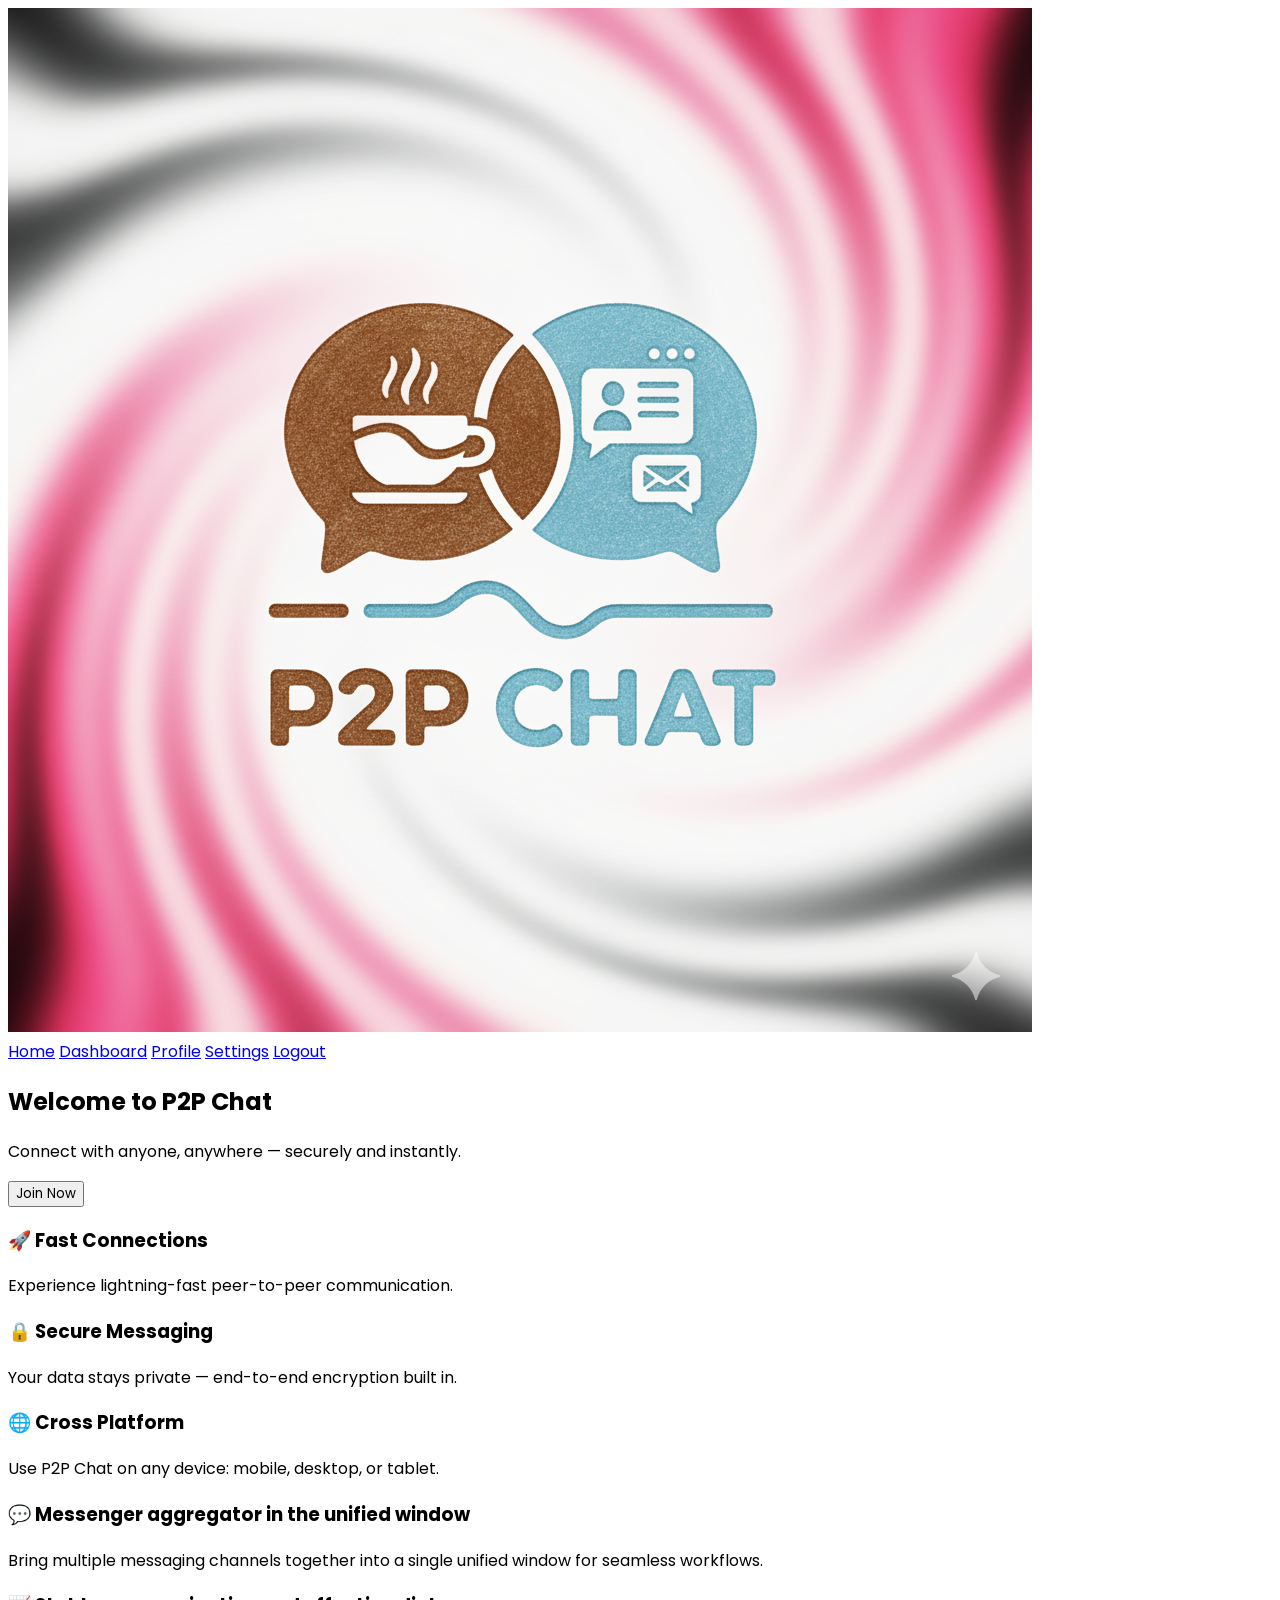
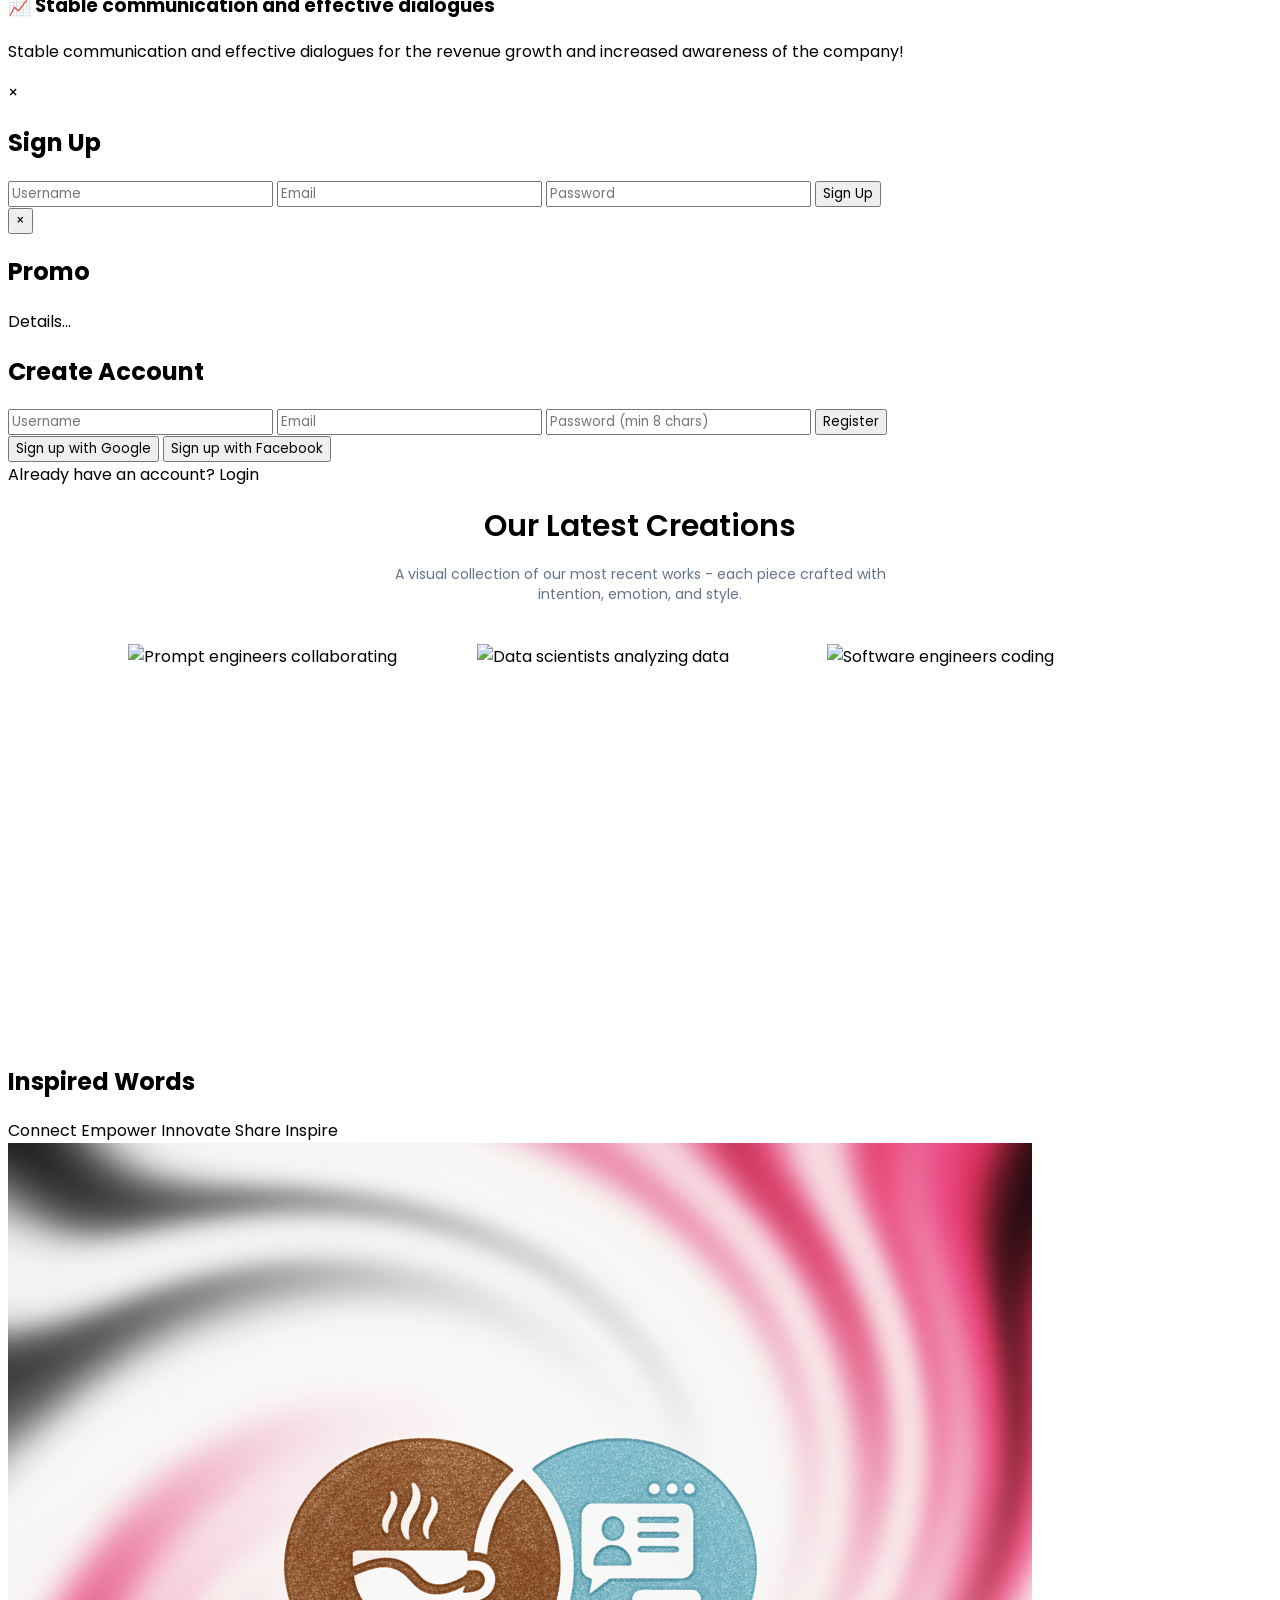
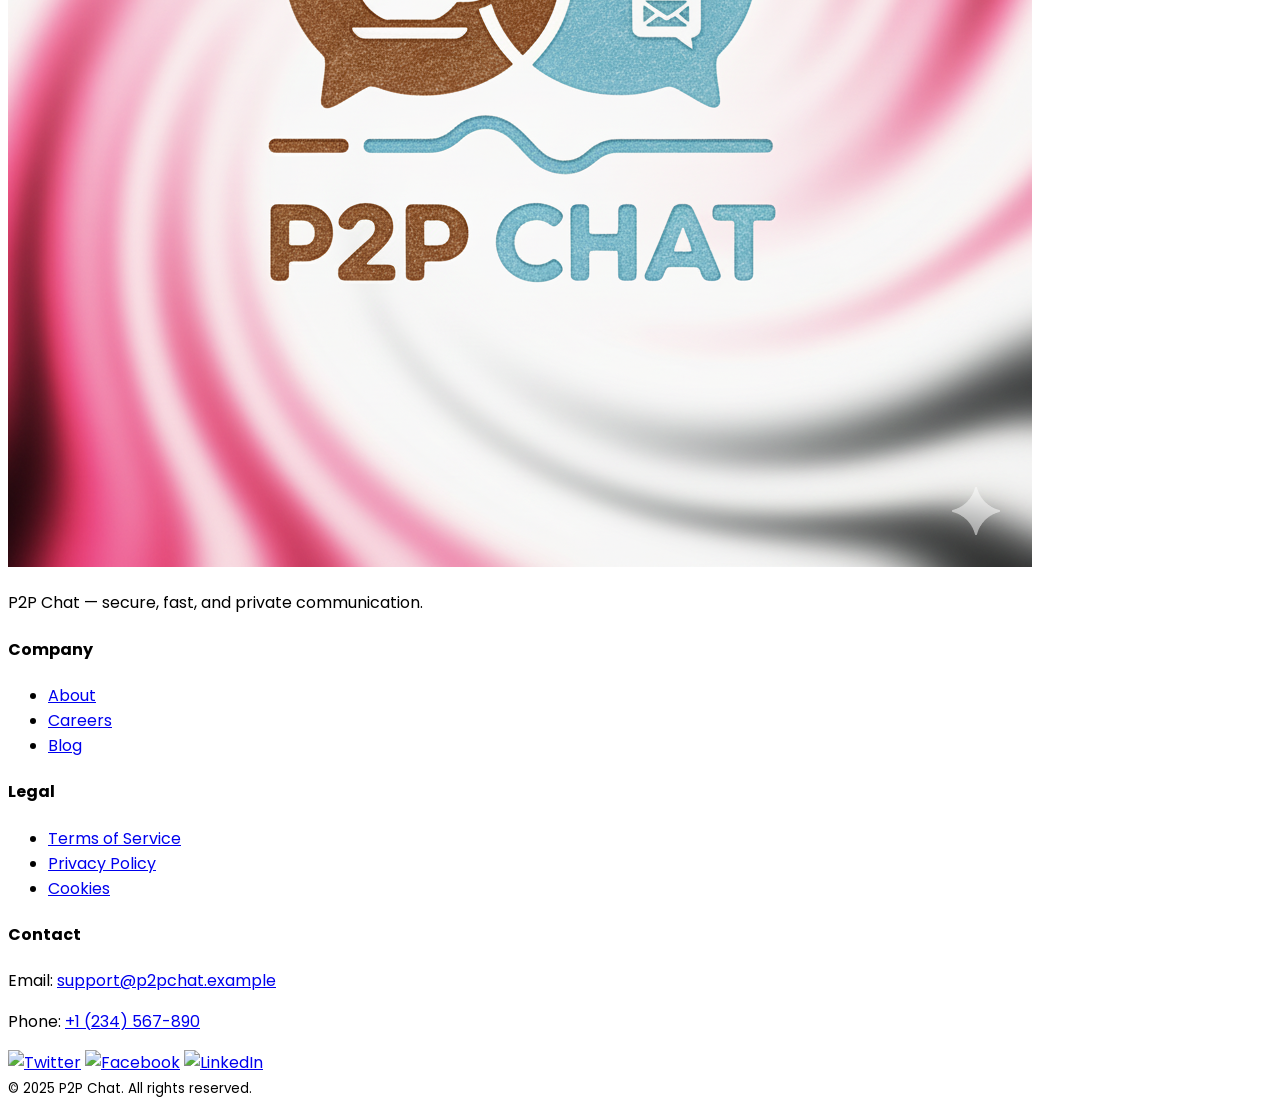
==== index.html @ 2a8cde81 "Add files via upload this is my goal" ====
<!DOCTYPE html>
<html lang="en">
<head>
  <meta charset="UTF-8">
  <meta name="viewport" content="width=device-width, initial-scale=1.0">
  <title>P2P Chat - Secure Communication</title>
  <link rel="stylesheet" href="sign.css">
  <style>
    @import url('https://fonts.googleapis.com/css2?family=Poppins:ital,wght@0,100;0,200;0,300;0,400;0,500;0,600;0,700;0,800;0,900;1,100;1,200;1,300;1,400;1,500;1,600;1,700;1,800;1,900&display=swap');

    * {
        font-family: 'Poppins', sans-serif;
    }
    
    /* Utility classes for the gallery */
    .text-3xl { font-size: 1.875rem; line-height: 2.25rem; }
    .font-semibold { font-weight: 600; }
    .text-center { text-align: center; }
    .mx-auto { margin-left: auto; margin-right: auto; }
    .text-sm { font-size: 0.875rem; line-height: 1.25rem; }
    .text-slate-500 { color: rgb(100 116 139); }
    .mt-2 { margin-top: 0.5rem; }
    .max-w-lg { max-width: 32rem; }
    .flex { display: flex; }
    .items-center { align-items: center; }
    .gap-6 { gap: 1.5rem; }
    .h-\[400px\] { height: 400px; }
    .w-full { width: 100%; }
    .max-w-5xl { max-width: 64rem; }
    .mt-10 { margin-top: 2.5rem; }
    .relative { position: relative; }
    .group { position: relative; }
    .flex-grow { flex-grow: 1; }
    .transition-all { transition-property: all; transition-timing-function: cubic-bezier(0.4, 0, 0.2, 1); transition-duration: 150ms; }
    .w-56 { width: 14rem; }
    .duration-500 { transition-duration: 500ms; }
    .hover\:w-full:hover { width: 100%; }
    .h-full { height: 100%; }
    .object-cover { object-fit: cover; }
    .object-center { object-position: center; }
    .object-right { object-position: right; }
    .absolute { position: absolute; }
    .inset-0 { top: 0; right: 0; bottom: 0; left: 0; }
    .flex-col { flex-direction: column; }
    .justify-end { justify-content: flex-end; }
    .p-10 { padding: 2.5rem; }
    .text-white { color: rgb(255 255 255); }
    .bg-black\/50 { background-color: rgb(0 0 0 / 0.5); }
    .opacity-0 { opacity: 0; }
    .group-hover\:opacity-100:group-hover { opacity: 1; }
    .duration-300 { transition-duration: 300ms; }
    
    /* Form styles */
    .hidden { display: none; }
    .success-message { 
      color: green; 
      margin-top: 10px; 
      padding: 10px;
      background: #f0fff0;
      border: 1px solid green;
      border-radius: 4px;
    }
    .error-message { 
      color: red; 
      margin-top: 10px; 
      padding: 10px;
      background: #fff0f0;
      border: 1px solid red;
      border-radius: 4px;


      /* Modal styles */
.modal {
  display: none;
  position: fixed;
  z-index: 1000;
  left: 0;
  top: 0;
  width: 100%;
  height: 100%;
  background-color: rgba(0,0,0,0.5);
}

.modal-content {
  background-color: #fefefe;
  margin: 10% auto;
  padding: 2rem;
  border-radius: 12px;
  width: 90%;
  max-width: 400px;
  position: relative;
}

.close {
  color: #aaa;
  float: right;
  font-size: 28px;
  font-weight: bold;
  cursor: pointer;
  position: absolute;
  right: 1rem;
  top: 0.5rem;
}

.close:hover {
  color: black;
}

/* Form styles */
.hidden {
  display: none !important;
}

.interactive-btn {
  transition: all 0.3s ease;
  cursor: pointer;
}

.interactive-btn:hover {
  transform: translateY(-2px);
  box-shadow: 0 4px 12px rgba(79, 70, 229, 0.3);
}

.interactive-card {
  transition: all 0.3s ease;
  cursor: pointer;
}

.interactive-card:hover {
  transform: translateY(-4px);
  box-shadow: 0 8px 25px rgba(0,0,0,0.15);
}

.interactive-word {
  transition: all 0.3s ease;
  cursor: pointer;
  display: inline-block;
}
    }
  </style>
</head>
<body class="with-bg">
  <header>
    <div class="top-nav">
      <img src="logo.png" alt="P2P Chat Logo" class="logo">
      <nav>
        <a href="index.html">Home</a>
        <a href="tp.html">Dashboard</a>
        <a href="profile.html">Profile</a>
        <a href="setting.html">Settings</a>
        <a href="#" id="logoutLink">Logout</a>
      </nav>
    </div>
  </header>
  
  <!-- Animated background layers -->
  <div class="bg-visual">
    <div class="blob b1"></div>
    <div class="blob b2"></div>
    <div class="blob b3"></div>
    <div class="blob b4"></div>
    <div class="gradient-overlay"></div>
  </div>

  <section class="hero">
    <h1>Welcome to P2P Chat</h1>
    <p>Connect with anyone, anywhere — securely and instantly.</p>
    <button id="signupHeroBtn" class="interactive-btn">Join Now</button>
  </section>

  <section class="promotions">
    <div class="promo-card interactive-card" data-title="Fast Connections" data-desc="Experience lightning-fast peer-to-peer communication.">
      <h3>🚀 Fast Connections</h3>
      <p>Experience lightning-fast peer-to-peer communication.</p>
    </div>
    <div class="promo-card interactive-card" data-title="Secure Messaging" data-desc="Your data stays private — end-to-end encryption built in.">
      <h3>🔒 Secure Messaging</h3>
      <p>Your data stays private — end-to-end encryption built in.</p>
    </div>
    <div class="promo-card interactive-card" data-title="Cross Platform" data-desc="Use P2P Chat on any device: mobile, desktop, or tablet.">
      <h3>🌐 Cross Platform</h3>
      <p>Use P2P Chat on any device: mobile, desktop, or tablet.</p>
    </div>
    <!-- Added promo a2 and a4 -->
    <div id="a2" class="promo-card interactive-card highlight">
      <h3>💬 Messenger aggregator in the unified window</h3>
      <p>Bring multiple messaging channels together into a single unified window for seamless workflows.</p>
    </div>
    <div id="a4" class="promo-card interactive-card highlight">
      <h3>📈 Stable communication and effective dialogues</h3>
      <p>Stable communication and effective dialogues for the revenue growth and increased awareness of the company!</p>
    </div>
  </section>

  <!-- Signup Modal -->
  <div class="modal" id="signupModal">
    <div class="modal-content interactive-card">
      <span class="close" id="closeModal">&times;</span>
      <h2>Sign Up</h2>
      <form id="signupForm">
        <input type="text" name="username" placeholder="Username" required>
        <input type="email" name="email" placeholder="Email" required>
        <input type="password" name="password" placeholder="Password" minlength="8" required>
        <button type="submit" class="signup-btn interactive-btn">Sign Up</button>
      </form>
      <div id="signupMessage"></div>
    </div>
  </div>

  <!-- Promo detail modal (opens when user clicks a promo card) -->
  <div class="modal" id="promoModal" aria-hidden="true">
    <div class="modal-content interactive-card">
      <button class="close" id="closePromo">&times;</button>
      <h2 id="promoTitle">Promo</h2>
      <p id="promoDesc">Details...</p>
    </div>
  </div>

  <div class="container">
    <!-- Signup Form -->
    <div id="signup-form">
      <h2>Create Account</h2>
      <form id="mainSignupForm">
        <input type="text" id="signup-username" name="username" placeholder="Username" required>
        <input type="email" id="signup-email" name="email" placeholder="Email" required>
        <input type="password" id="signup-password" name="password" placeholder="Password (min 8 chars)" minlength="8" required>
        <button type="submit" id="signup-btn">Register</button>
      </form>
      <div id="mainSignupMessage"></div>
      <div class="social-buttons">
        <button class="google-btn" id="google-signup">Sign up with Google</button>
        <button class="facebook-btn" id="facebook-signup">Sign up with Facebook</button>
      </div>
      <div class="toggle-link" id="show-login-link">Already have an account? Login</div>
    </div>

    <!-- Login Form -->
    <div id="login-form" class="hidden">
      <h2>Login</h2>
      <form id="loginForm">
        <input type="text" id="login-username" name="username" placeholder="Username" required>
        <input type="password" id="login-password" name="password" placeholder="Password" required>
        <button type="submit" id="login-btn">Login</button>
      </form>
      <div id="loginMessage"></div>
      <div class="social-buttons">
        <button class="google-btn" id="google-login">Login with Google</button>
        <button class="facebook-btn" id="facebook-login">Login with Facebook</button>
      </div>
      <div class="toggle-link" id="show-signup-link">New user? Sign Up</div>
    </div>

    <!-- Welcome Page -->
    <div id="welcome-page" class="hidden">
      <h2>Welcome 🎉</h2>
      <p id="welcome-msg"></p>
      <button id="logout-btn">Logout</button>
    </div>
  </div>

  <h1 class="text-3xl font-semibold text-center mx-auto">Our Latest Creations</h1>
  <p class="text-sm text-slate-500 text-center mt-2 max-w-lg mx-auto">A visual collection of our most recent works -
      each piece crafted with intention, emotion, and style.</p>

  <div id="galleryRow" class="flex items-center gap-6 h-[400px] w-full max-w-5xl mt-10 mx-auto">
      <div class="relative group flex-grow transition-all w-56 h-[400px] duration-500 hover:w-full">
          <img class="h-full w-full object-cover object-center"
              src="https://images.unsplash.com/photo-1543269865-0a740d43b90c?q=80&w=800&h=400&auto=format&fit=crop"
              alt="Prompt engineers collaborating">
          <div
              class="absolute inset-0 flex flex-col justify-end p-10 text-white bg-black/50 opacity-0 group-hover:opacity-100 transition-all duration-300">
              <h1 class="text-3xl">Prompt engineers</h1>
              <p class="text-sm">Bridging the gap between human intent and machine understanding through expert prompt design.</p>
          </div>
      </div>
      <div class="relative group flex-grow transition-all w-56 h-[400px] duration-500 hover:w-full">
          <img class="h-full w-full object-cover object-right"
              src="https://images.unsplash.com/photo-1714976326351-0ecf0244f0fc?q=80&w=800&h=400&auto=format&fit=crop"
              alt="Data scientists analyzing data">
          <div
              class="absolute inset-0 flex flex-col justify-end p-10 text-white bg-black/50 opacity-0 group-hover:opacity-100 transition-all duration-300">
              <h1 class="text-3xl">Data scientists</h1>
              <p class="text-sm">Bridging the gap between human intent and machine understanding through expert prompt design.</p>
          </div>
      </div>
      <div class="relative group flex-grow transition-all w-56 h-[400px] duration-500 hover:w-full">
          <img class="h-full w-full object-cover object-center"
              src="https://images.unsplash.com/photo-1736220690062-79e12ca75262?q=80&w=800&h=400&auto=format&fit=crop"
              alt="Software engineers coding">
          <div
              class="absolute inset-0 flex flex-col justify-end p-10 text-white bg-black/50 opacity-0 group-hover:opacity-100 transition-all duration-300">
              <h1 class="text-3xl">Software engineers</h1>
              <p class="text-sm">Bridging the gap between human intent and machine understanding through expert prompt design.</p>
          </div>
      </div>
  </div>
  
  <section class="inspired">
    <h2>Inspired Words</h2>
    <div class="inspired-words">
        <span class="interactive-word">Connect</span>
        <span class="interactive-word">Empower</span>
        <span class="interactive-word">Innovate</span>
        <span class="interactive-word">Share</span>
        <span class="interactive-word">Inspire</span>
    </div>
  </section>

  <footer class="site-footer">
    <div class="footer-inner">
      <div class="footer-brand">
        <img src="logo.png" alt="P2P Chat" class="footer-logo">
        <p class="brand-desc">P2P Chat — secure, fast, and private communication.</p>
      </div>

      <div class="footer-links">
        <h4>Company</h4>
        <ul>
          <li><a href="#">About</a></li>
          <li><a href="#">Careers</a></li>
          <li><a href="#">Blog</a></li>
        </ul>
      </div>

      <div class="footer-legal">
        <h4>Legal</h4>
        <ul>
          <li><a href="#">Terms of Service</a></li>
          <li><a href="#">Privacy Policy</a></li>
          <li><a href="#">Cookies</a></li>
        </ul>
      </div>

      <div class="footer-contact">
        <h4>Contact</h4>
        <p>Email: <a href="mailto:support@p2pchat.example">support@p2pchat.example</a></p>
        <p>Phone: <a href="tel:+1234567890">+1 (234) 567-890</a></p>
        <div class="social-icons">
          <a href="#" aria-label="Twitter"><img src="twitter-icon.png" alt="Twitter" class="social-icon"></a>
          <a href="#" aria-label="Facebook"><img src="facebook-icon.png" alt="Facebook" class="social-icon"></a>
          <a href="#" aria-label="LinkedIn"><img src="linkedin-icon.png" alt="LinkedIn" class="social-icon"></a>
        </div>
      </div>
    </div>

    <div class="footer-bottom">
      <small>&copy; 2025 P2P Chat. All rights reserved.</small>
    </div>
  </footer>
<script>
// API configuration
const API_BASE = 'http://localhost:5000/api';

// DOM Elements
const signupForm = document.getElementById('signupForm');
const mainSignupForm = document.getElementById('mainSignupForm');
const loginForm = document.getElementById('loginForm');
const signupModal = document.getElementById('signupModal');
const closeModal = document.getElementById('closeModal');
const signupHeroBtn = document.getElementById('signupHeroBtn');
const showLoginLink = document.getElementById('show-login-link');
const showSignupLink = document.getElementById('show-signup-link');
const signupFormDiv = document.getElementById('signup-form');
const loginFormDiv = document.getElementById('login-form');
const welcomePage = document.getElementById('welcome-page');
const logoutBtn = document.getElementById('logout-btn');
const logoutLink = document.getElementById('logoutLink');

// Modal functionality
signupHeroBtn.addEventListener('click', () => {
    signupModal.style.display = 'block';
});

closeModal.addEventListener('click', () => {
    signupModal.style.display = 'none';
});

window.addEventListener('click', (e) => {
    if (e.target === signupModal) {
        signupModal.style.display = 'none';
    }
});

// Form toggle functionality
showLoginLink.addEventListener('click', (e) => {
    e.preventDefault();
    signupFormDiv.classList.add('hidden');
    loginFormDiv.classList.remove('hidden');
});

showSignupLink.addEventListener('click', (e) => {
    e.preventDefault();
    loginFormDiv.classList.add('hidden');
    signupFormDiv.classList.remove('hidden');
});

// Signup functionality
async function handleSignup(formData, messageElement) {
    try {
        const response = await fetch(`${API_BASE}/signup`, {
            method: 'POST',
            headers: {
                'Content-Type': 'application/json',
            },
            body: JSON.stringify(formData)
        });

        const data = await response.json();

        if (data.success) {
            showMessage(messageElement, data.message, 'success');
            setTimeout(() => {
                signupFormDiv.classList.add('hidden');
                loginFormDiv.classList.remove('hidden');
                signupModal.style.display = 'none';
            }, 2000);
        } else {
            showMessage(messageElement, data.message, 'error');
        }
    } catch (error) {
        showMessage(messageElement, 'Network error. Please try again.', 'error');
    }
}

// Login functionality
async function handleLogin(formData) {
    try {
        const response = await fetch(`${API_BASE}/login`, {
            method: 'POST',
            headers: {
                'Content-Type': 'application/json',
            },
            body: JSON.stringify(formData)
        });

        const data = await response.json();
        const messageElement = document.getElementById('loginMessage');

        if (data.success) {
            showMessage(messageElement, data.message, 'success');

            // Store COMPLETE user data for stp.html
            const userData = {
                id: data.user.id,
                username: data.user.username,
                email: data.user.email,
                user_id: data.user.id, // For compatibility with stp.html
                profile_data: data.user.profile_data || {
                    avatar: `https://i.pravatar.cc/150?u=${data.user.username}`
                }
            };

            localStorage.setItem('currentUser', JSON.stringify(userData));
            localStorage.setItem('isLoggedIn', 'true');
            localStorage.setItem('loginTime', new Date().toISOString());

            console.log('✅ Login successful, user data stored:', userData);

            // Redirect to tp.html (chat interface)
            setTimeout(() => {
                window.location.href = 'tp.html';
            }, 1000);

        } else {
            showMessage(messageElement, data.message, 'error');
        }
    } catch (error) {
        const messageElement = document.getElementById('loginMessage');
        showMessage(messageElement, 'Network error. Please try again.', 'error');
    }
}

// Utility function to show messages
function showMessage(element, message, type) {
    element.innerHTML = `<div class="${type}-message">${message}</div>`;
    setTimeout(() => {
        element.innerHTML = '';
    }, 5000);
}

// Event listeners for forms
if (signupForm) {
    signupForm.addEventListener('submit', (e) => {
        e.preventDefault();
        const formData = {
            username: signupForm.username.value,
            email: signupForm.email.value,
            password: signupForm.password.value
        };
        handleSignup(formData, document.getElementById('signupMessage'));
    });
}

if (mainSignupForm) {
    mainSignupForm.addEventListener('submit', (e) => {
        e.preventDefault();
        const formData = {
            username: document.getElementById('signup-username').value,
            email: document.getElementById('signup-email').value,
            password: document.getElementById('signup-password').value
        };
        handleSignup(formData, document.getElementById('mainSignupMessage'));
    });
}

if (loginForm) {
    loginForm.addEventListener('submit', (e) => {
        e.preventDefault();
        const formData = {
            username: document.getElementById('login-username').value,
            password: document.getElementById('login-password').value
        };
        handleLogin(formData);
    });
}

// Logout functionality
function handleLogout() {
    localStorage.removeItem('currentUser');
    window.location.href = 'index.html';
}

if (logoutBtn) {
    logoutBtn.addEventListener('click', handleLogout);
}

if (logoutLink) {
    logoutLink.addEventListener('click', (e) => {
        e.preventDefault();
        handleLogout();
    });
}

// Check if user is already logged in
function checkAuthStatus() {
    const currentUser = localStorage.getItem('currentUser');
    if (currentUser && welcomePage) {
        const user = JSON.parse(currentUser);
        document.getElementById('welcome-msg').textContent = `Welcome back, ${user.username}!`;
        signupFormDiv.classList.add('hidden');
        loginFormDiv.classList.add('hidden');
        welcomePage.classList.remove('hidden');
    }
}

// Initialize auth check
checkAuthStatus();

// Promo card interactions
const promoCards = document.querySelectorAll('.interactive-card');
const promoModal = document.getElementById('promoModal');
const closePromo = document.getElementById('closePromo');
const promoTitle = document.getElementById('promoTitle');
const promoDesc = document.getElementById('promoDesc');

promoCards.forEach(card => {
    card.addEventListener('click', () => {
        const title = card.getAttribute('data-title') || card.querySelector('h3').textContent;
        const desc = card.getAttribute('data-desc') || card.querySelector('p').textContent;

        promoTitle.textContent = title;
        promoDesc.textContent = desc;
        promoModal.style.display = 'block';
    });
});

closePromo.addEventListener('click', () => {
    promoModal.style.display = 'none';
});

window.addEventListener('click', (e) => {
    if (e.target === promoModal) {
        promoModal.style.display = 'none';
    }
});

// Interactive words animation
const interactiveWords = document.querySelectorAll('.interactive-word');
interactiveWords.forEach(word => {
    word.addEventListener('mouseover', () => {
        word.style.transform = 'scale(1.2) translateY(-5px)';
        word.style.color = '#4F46E5';
    });

    word.addEventListener('mouseout', () => {
        word.style.transform = 'scale(1) translateY(0)';
        word.style.color = '';
    });
});

// Gallery hover effects
const galleryItems = document.querySelectorAll('#galleryRow > div');
galleryItems.forEach(item => {
    item.addEventListener('mouseenter', () => {
        galleryItems.forEach(other => {
            if (other !== item) {
                other.style.width = '80px';
            }
        });
    });

    item.addEventListener('mouseleave', () => {
        galleryItems.forEach(other => {
            other.style.width = '14rem';
        });
    });
});
</script>
</body>
</html>
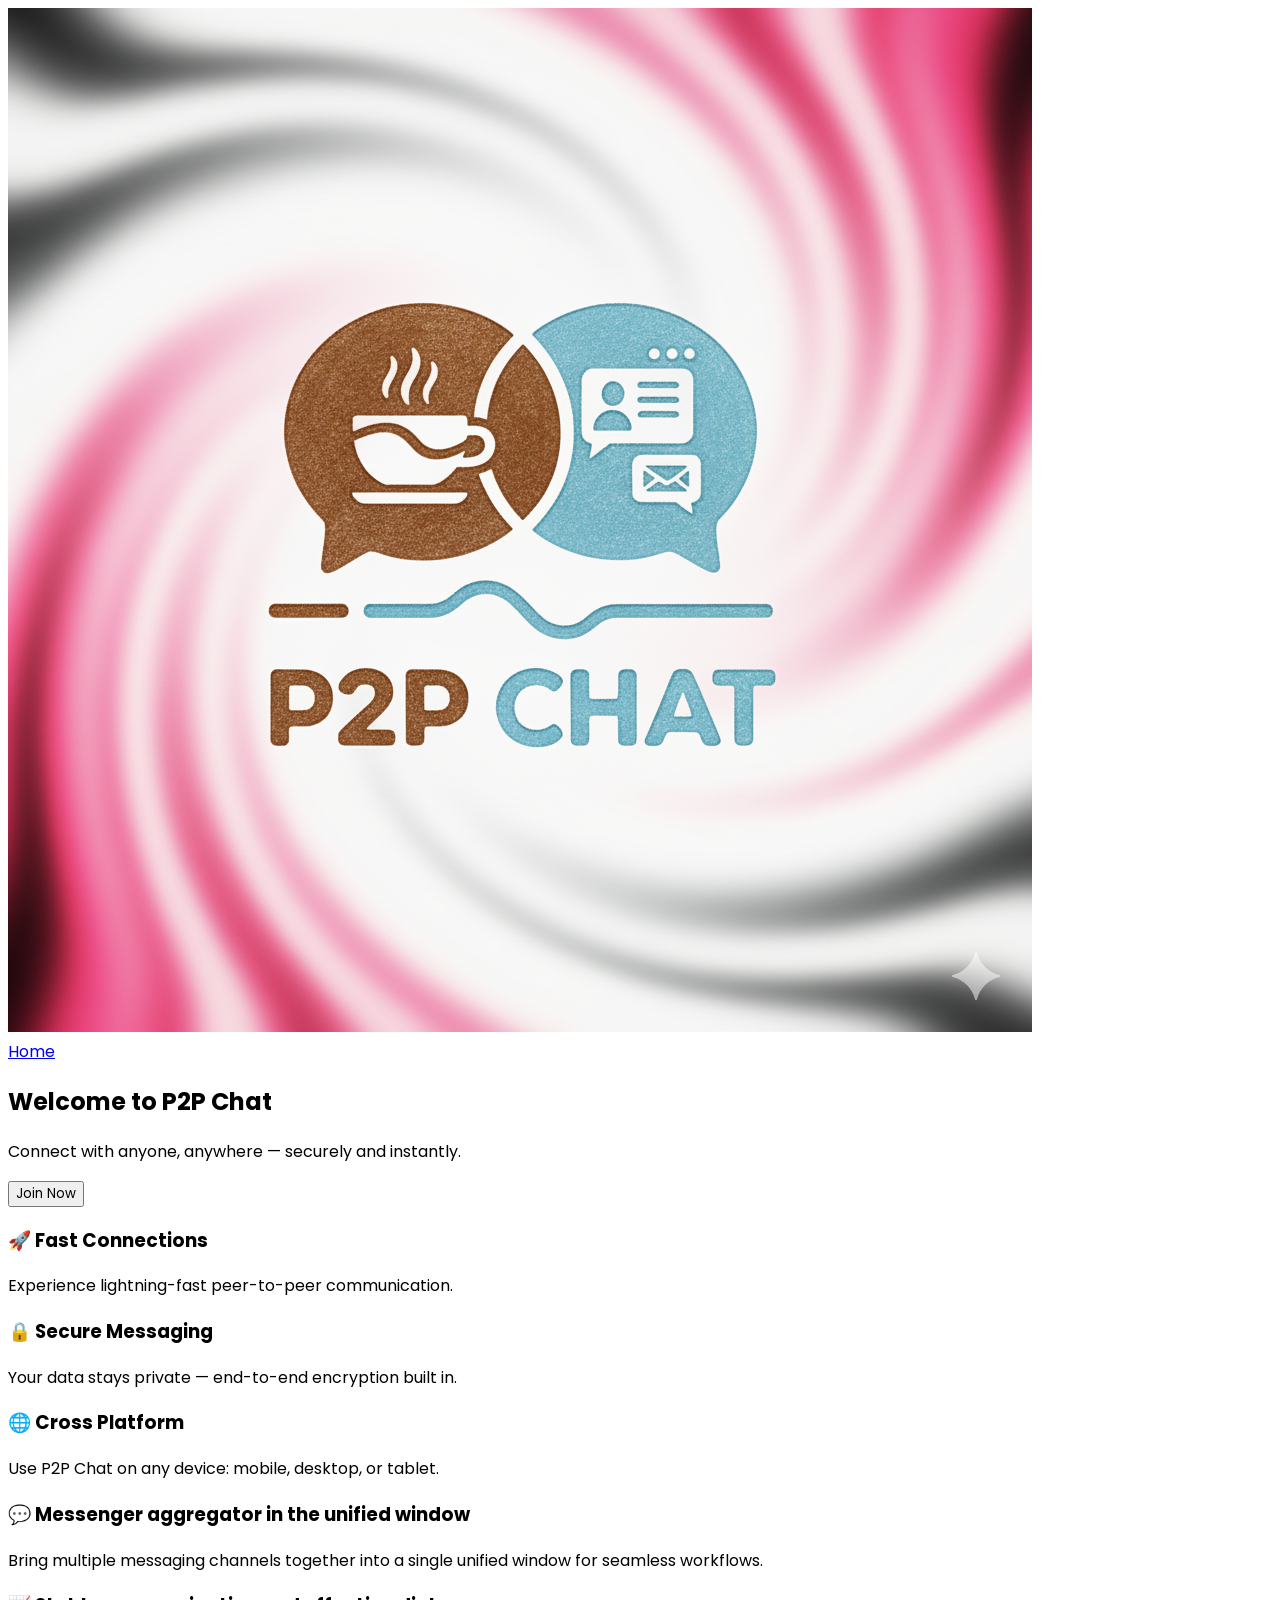
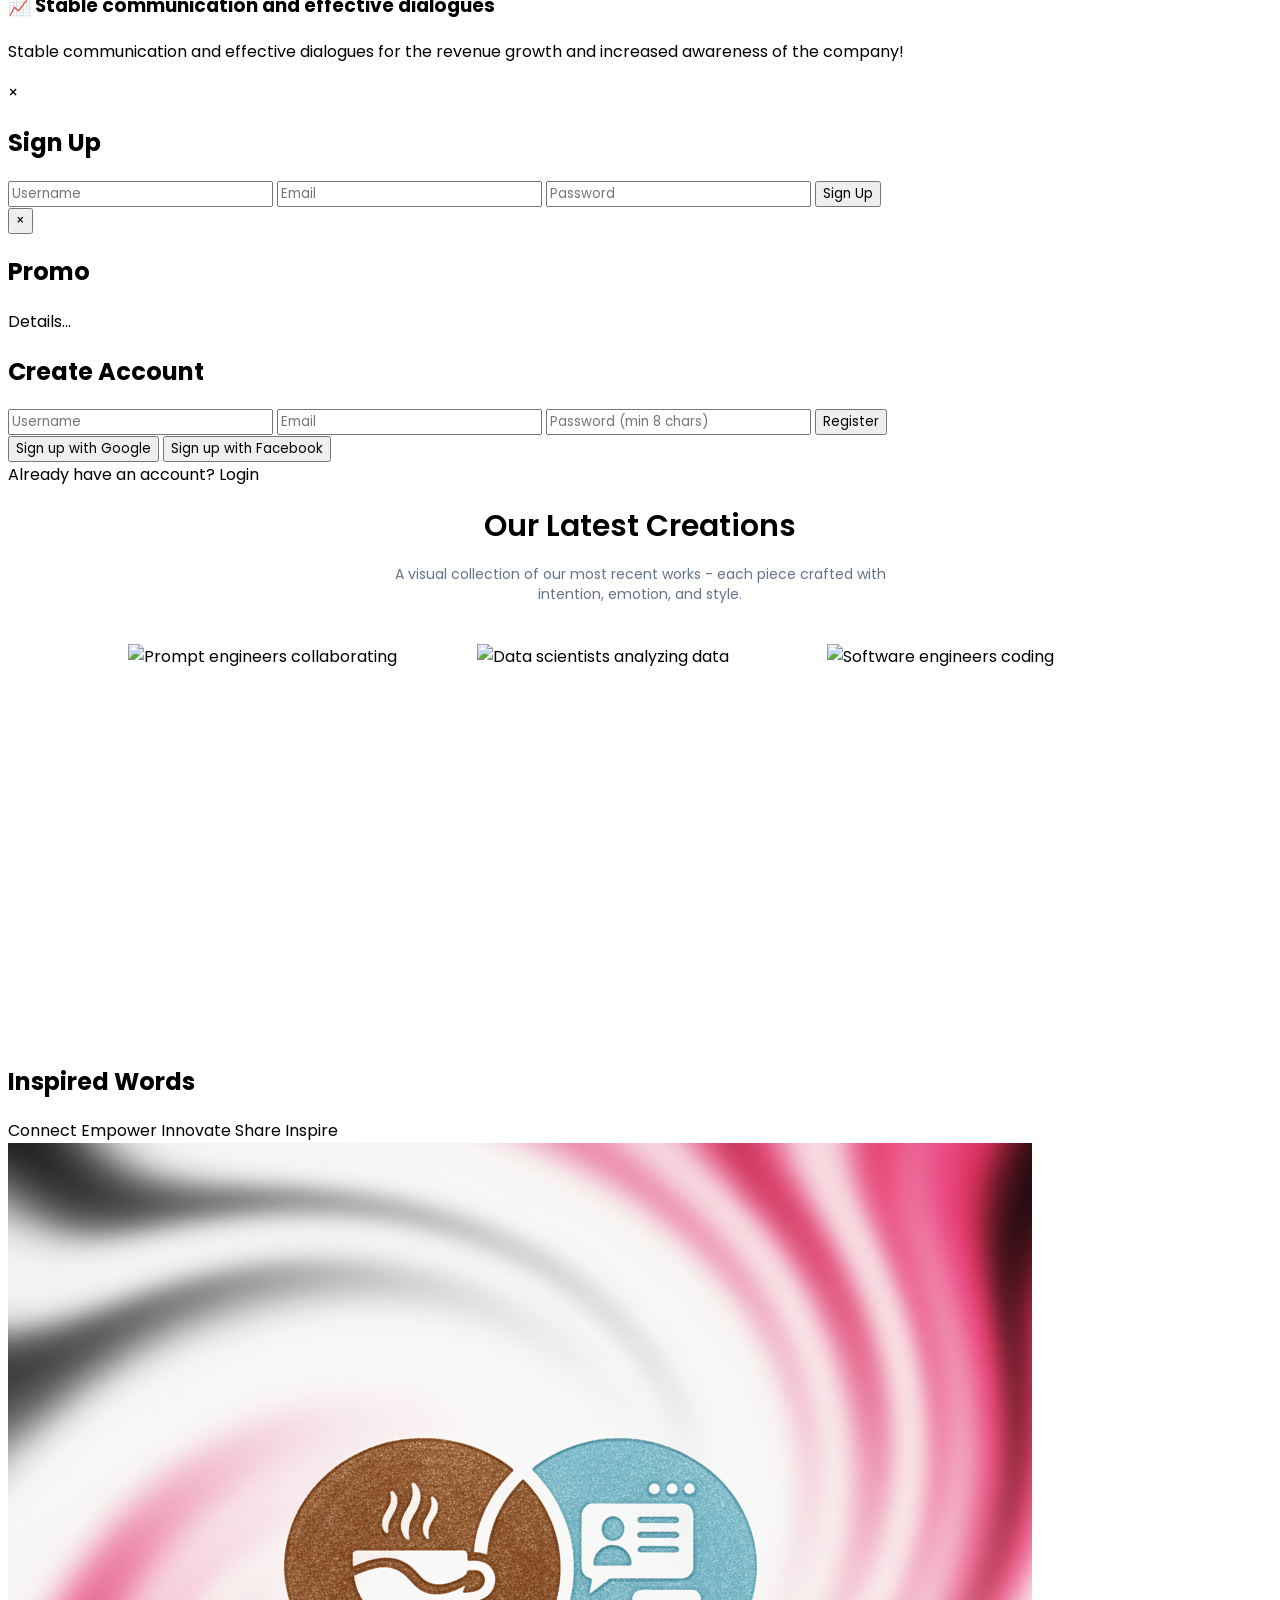
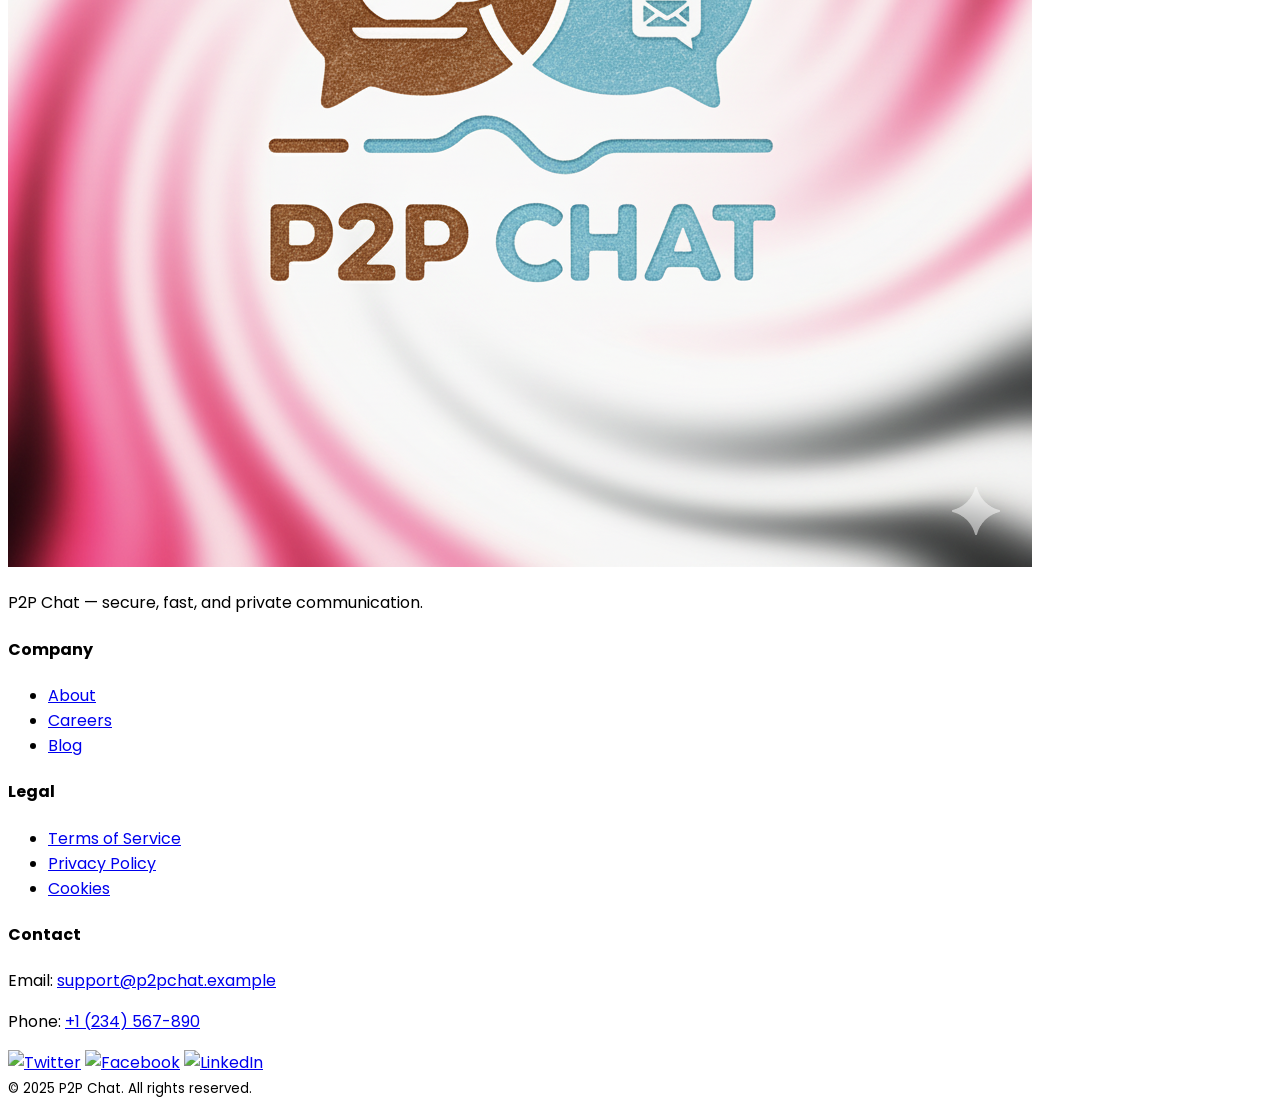
==== commit b286d84c: "Add files via upload this is best but vedio call and audio not acces" ====
--- a/index.html
+++ b/index.html
@@ -11,7 +11,7 @@
     * {
         font-family: 'Poppins', sans-serif;
     }
-    
+
     /* Utility classes for the gallery */
     .text-3xl { font-size: 1.875rem; line-height: 2.25rem; }
     .font-semibold { font-weight: 600; }
@@ -49,20 +49,20 @@
     .opacity-0 { opacity: 0; }
     .group-hover\:opacity-100:group-hover { opacity: 1; }
     .duration-300 { transition-duration: 300ms; }
-    
+
     /* Form styles */
     .hidden { display: none; }
-    .success-message { 
-      color: green; 
-      margin-top: 10px; 
+    .success-message {
+      color: green;
+      margin-top: 10px;
       padding: 10px;
       background: #f0fff0;
       border: 1px solid green;
       border-radius: 4px;
     }
-    .error-message { 
-      color: red; 
-      margin-top: 10px; 
+    .error-message {
+      color: red;
+      margin-top: 10px;
       padding: 10px;
       background: #fff0f0;
       border: 1px solid red;
@@ -137,6 +137,9 @@
   display: inline-block;
 }
     }
+    /* Hide auth-only links until user logs in */
+    .auth-only { display: none; }
+    .auth-visible .auth-only { display: inline-block; }
   </style>
 </head>
 <body class="with-bg">
@@ -145,14 +148,14 @@
       <img src="logo.png" alt="P2P Chat Logo" class="logo">
       <nav>
         <a href="index.html">Home</a>
-        <a href="tp.html">Dashboard</a>
-        <a href="profile.html">Profile</a>
-        <a href="setting.html">Settings</a>
-        <a href="#" id="logoutLink">Logout</a>
+        <a href="tp.html" class="auth-only">Dashboard</a>
+        <a href="profile.html" class="auth-only">Profile</a>
+        <a href="setting.html" class="auth-only">Settings</a>
+        <a href="#" id="logoutLink" class="auth-only">Logout</a>
       </nav>
     </div>
   </header>
-  
+
   <!-- Animated background layers -->
   <div class="bg-visual">
     <div class="blob b1"></div>
@@ -294,7 +297,7 @@
           </div>
       </div>
   </div>
-  
+
   <section class="inspired">
     <h2>Inspired Words</h2>
     <div class="inspired-words">
@@ -349,7 +352,8 @@
   </footer>
 <script>
 // API configuration
-const API_BASE = 'http://localhost:5000/api';
+const API_BASE = 'http://192.168.137.79:5000/api';
+
 
 // DOM Elements
 const signupForm = document.getElementById('signupForm');
@@ -396,30 +400,47 @@
 
 // Signup functionality
 async function handleSignup(formData, messageElement) {
+  try {
+    console.log('🔁 Sending signup request', formData);
+    const response = await fetch(`${API_BASE}/signup`, {
+      method: 'POST',
+      headers: {
+        'Content-Type': 'application/json',
+      },
+      body: JSON.stringify(formData)
+    });
+
+    console.log('📥 Raw response', response);
+
+    let data = null;
     try {
-        const response = await fetch(`${API_BASE}/signup`, {
-            method: 'POST',
-            headers: {
-                'Content-Type': 'application/json',
-            },
-            body: JSON.stringify(formData)
-        });
-
-        const data = await response.json();
-
-        if (data.success) {
-            showMessage(messageElement, data.message, 'success');
-            setTimeout(() => {
-                signupFormDiv.classList.add('hidden');
-                loginFormDiv.classList.remove('hidden');
-                signupModal.style.display = 'none';
-            }, 2000);
-        } else {
-            showMessage(messageElement, data.message, 'error');
-        }
-    } catch (error) {
-        showMessage(messageElement, 'Network error. Please try again.', 'error');
-    }
+      data = await response.json();
+    } catch (jsonErr) {
+      console.error('⚠️ Failed to parse JSON from signup response', jsonErr);
+      showMessage(messageElement, `Server returned invalid response (status ${response.status})`, 'error');
+      return;
+    }
+
+    console.log('📦 Signup response JSON', data);
+
+    // Prefer explicit success flag when available, otherwise treat 2xx as success
+    const ok = (typeof data.success !== 'undefined') ? data.success : response.ok;
+
+    if (ok) {
+      showMessage(messageElement, data.message || 'Registration successful', 'success');
+      setTimeout(() => {
+        signupFormDiv.classList.add('hidden');
+        loginFormDiv.classList.remove('hidden');
+        if (signupModal) signupModal.style.display = 'none';
+      }, 1500);
+    } else {
+      const msg = data && data.message ? data.message : `Signup failed (status ${response.status})`;
+      showMessage(messageElement, msg, 'error');
+    }
+  } catch (error) {
+    console.error('⛔ Network or JS error during signup', error);
+    showMessage(messageElement, 'Network error. Please try again.', 'error');
+  }
 }
 
 // Login functionality
@@ -450,15 +471,19 @@
                 }
             };
 
-            localStorage.setItem('currentUser', JSON.stringify(userData));
-            localStorage.setItem('isLoggedIn', 'true');
-            localStorage.setItem('loginTime', new Date().toISOString());
+            sessionStorage.setItem('currentUser', JSON.stringify(userData));
+            sessionStorage.setItem('isLoggedIn', 'true');
+            sessionStorage.setItem('loginTime', new Date().toISOString());
 
             console.log('✅ Login successful, user data stored:', userData);
+
+            // Update nav so auth-only links become visible immediately
+            const topNav = document.querySelector('.top-nav');
+            if (topNav) topNav.classList.add('auth-visible');
 
             // Redirect to tp.html (chat interface)
             setTimeout(() => {
-                window.location.href = 'tp.html';
+              window.location.href = 'tp.html';
             }, 1000);
 
         } else {
@@ -516,8 +541,25 @@
 
 // Logout functionality
 function handleLogout() {
-    localStorage.removeItem('currentUser');
-    window.location.href = 'index.html';
+  // Clear client-side session
+  sessionStorage.removeItem('currentUser');
+  sessionStorage.removeItem('isLoggedIn');
+  sessionStorage.removeItem('loginTime');
+
+  // Update nav visibility
+  const topNav = document.querySelector('.top-nav');
+  if (topNav) topNav.classList.remove('auth-visible');
+
+  // Attempt to clear server-side session (best-effort)
+  try {
+    fetch('http://10.145.81.112:5000/logout', { method: 'GET', credentials: 'include' });
+
+    //fetch('/logout', { method: 'GET', credentials: 'include' });
+  } catch (e) {
+    // ignore
+  }
+
+  window.location.href = 'index.html';
 }
 
 if (logoutBtn) {
@@ -533,7 +575,7 @@
 
 // Check if user is already logged in
 function checkAuthStatus() {
-    const currentUser = localStorage.getItem('currentUser');
+    const currentUser = sessionStorage.getItem('currentUser');
     if (currentUser && welcomePage) {
         const user = JSON.parse(currentUser);
         document.getElementById('welcome-msg').textContent = `Welcome back, ${user.username}!`;
@@ -541,6 +583,13 @@
         loginFormDiv.classList.add('hidden');
         welcomePage.classList.remove('hidden');
     }
+  // Update nav visibility for authenticated users
+  const topNav = document.querySelector('.top-nav');
+  if (sessionStorage.getItem('isLoggedIn') === 'true') {
+    if (topNav) topNav.classList.add('auth-visible');
+  } else {
+    if (topNav) topNav.classList.remove('auth-visible');
+  }
 }
 
 // Initialize auth check
